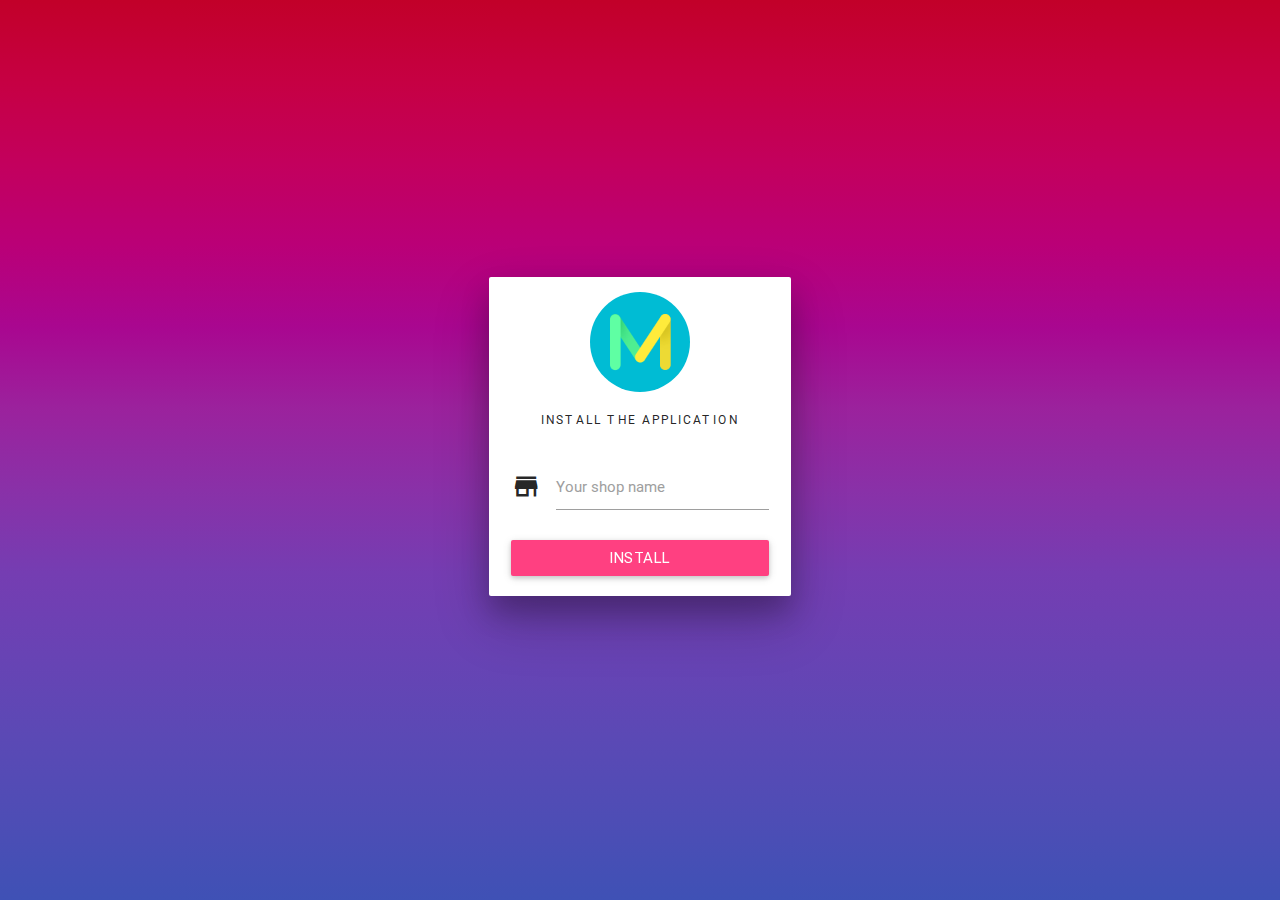
==== login.html @ 68bf6ba7 "Login page added! ✔" ====
<!DOCTYPE html>
<html lang="en">
  <!--
    ================================================================================
    	Item Name: Materialize - Material Design Admin Template
    	Version: 3.0
    	Author: GeeksLabs
    	Author URL: http://www.themeforest.net/user/geekslabs
    ================================================================================
  -->

  <head>
    <meta http-equiv="Content-Type" content="text/html; charset=UTF-8" />
    <meta
      name="viewport"
      content="width=device-width, initial-scale=1, maximum-scale=1.0, user-scalable=no"
    />
    <meta http-equiv="X-UA-Compatible" content="IE=edge" />
    <meta name="msapplication-tap-highlight" content="no" />
    <meta
      name="description"
      content="Materialize is a Material Design Admin Template,It's modern, responsive and based on Material Design by Google. "
    />
    <meta
      name="keywords"
      content="materialize, admin template, dashboard template, flat admin template, responsive admin template,"
    />
    <title>Login Page | Materialize - Material Design Admin Template</title>

    <!-- Favicons -->
    <link rel="icon" href="images/favicon/favicon-32x32.png" sizes="32x32" />
    <!-- Favicons -->
    <link
      rel="apple-touch-icon-precomposed"
      href="images/favicon/apple-touch-icon-152x152.png"
    />
    <!-- For iPhone -->
    <meta name="msapplication-TileColor" content="#00bcd4" />
    <meta
      name="msapplication-TileImage"
      content="images/favicon/mstile-144x144.png"
    />
    <!-- For Windows Phone -->

    <!-- CORE CSS -->

    <link
      href="css/materialize.min.css"
      type="text/css"
      rel="stylesheet"
      media="screen,projection"
    />
    <link
      href="css/style.min.css"
      type="text/css"
      rel="stylesheet"
      media="screen,projection"
    />
    <!-- Custome CSS -->
    <link
      href="css/custom/custom-style.css"
      type="text/css"
      rel="stylesheet"
      media="screen,projection"
    />
    <link
      href="css/layouts/page-center.css"
      type="text/css"
      rel="stylesheet"
      media="screen,projection"
    />

    <!-- INCLUDED PLUGIN CSS ON THIS PAGE -->
    <link
      href="js/plugins/prism/prism.css"
      type="text/css"
      rel="stylesheet"
      media="screen,projection"
    />
    <link
      href="js/plugins/perfect-scrollbar/perfect-scrollbar.css"
      type="text/css"
      rel="stylesheet"
      media="screen,projection"
    />
  </head>

  <body id="login" class="">
    <!-- Start Page Loading -->
    <div id="loader-wrapper">
      <div id="loader"></div>
      <div class="loader-section section-left"></div>
      <div class="loader-section section-right"></div>
    </div>
    <!-- End Page Loading -->

    <div id="login-page" class="row">
      <div class="col s12 z-depth-4 card-panel">
        <form class="login-form">
          <div class="row">
            <div class="input-field col s12 center">
              <img
                src="images/login-logo.png"
                alt=""
                class="circle responsive-img valign profile-image-login"
              />
              <p class="center login-form-text">Install the application</p>
            </div>
          </div>
          <div class="row margin">
            <div class="input-field col s12">
              <i class="mdi-action-store prefix"></i>
              <input id="username" type="text" />
              <label for="username" class="center-align">Your shop name</label>
            </div>
          </div>

          <div class="row">
            <div class="input-field col s12">
              <a href="index.html" class="btn waves-effect waves-light col s12"
                >Install</a
              >
            </div>
          </div>
        </form>
      </div>
    </div>

    <!--
      ================================================
      Scripts
      ================================================
    -->

    <!-- jQuery Library -->
    <script
      type="text/javascript"
      src="js/plugins/jquery-1.11.2.min.js"
    ></script>
    <!-- materialize js -->
    <script type="text/javascript" src="js/materialize.min.js"></script>
    <!-- prism -->
    <script type="text/javascript" src="js/plugins/prism/prism.js"></script>
    <!-- scrollbar -->
    <script
      type="text/javascript"
      src="js/plugins/perfect-scrollbar/perfect-scrollbar.min.js"
    ></script>

    <!-- plugins.js - Some Specific JS codes for Plugin Settings -->
    <script type="text/javascript" src="js/plugins.min.js"></script>
    <!-- custom-script.js - Add your own theme custom JS -->
    <script type="text/javascript" src="js/custom-script.js"></script>
  </body>
</html>
---- css/style.min.css ----
body{background-color:#f9f9f9}#main{padding-left:240px}footer{padding-left:240px}footer.page-footer{padding-top:0px}select{background-color:transparent;width:100%;padding:5px;border:none;border-radius:2px;height:3rem;border-bottom:1px solid #9e9e9e}#sidenav-overlay{background-color:transparent}.container{padding:0 0.5rem;margin:0 auto;max-width:100% !important;width:98%}#left-sidebar-nav{position:fixed;width:100px;left:180px;z-index:999;height:auto}#left-sidebar-nav span.badge.new{line-height:20px;margin-top:11px}#content .header-search-wrapper{width:100%;margin:0 auto;height:40px;display:inline-block;position:relative}#content .container .row{margin-bottom:0}@media only screen and (min-width: 601px){.container{width:98%}}@media only screen and (min-width: 993px){.container{width:98%}}@media only screen and (max-width: 993px){#main{padding-left:0}footer{padding-left:0}}.ps-scrollbar-x-rail{z-index:9999}.ps-scrollbar-y-rail{z-index:9999}.small{font-size:1.0rem;margin:0;padding:0}.medium-small{font-size:0.9rem;margin:0;padding:0}.ultra-small{font-size:0.8rem;margin:0;padding:0}small{font-size:0.8rem}.strong{font-weight:600}h4.header{line-height:2.508rem;margin:1.14rem 0 0.912rem 0;font-size:1.4rem;font-weight:400;text-transform:uppercase}h4.header2{font-size:1.1rem;font-weight:400;text-transform:uppercase}p.title{font-size:1.3rem}p.header{font-size:1rem;font-weight:500;text-transform:uppercase}li.li-hover:hover{background:transparent !important}li.search-out:hover{background:transparent}li.mobile:before{background:#f7464a}li.kitchen:before{background:#46bfbd}li.home:before{background:#fdb45c}.more-text{padding:5px 20px;font-weight:500;letter-spacing:1px;text-transform:uppercase}.valign-demo{height:400px;background-color:#ddd}.margin{margin:0 !important}#loader-wrapper{position:fixed;top:0;left:0;width:100%;height:100%;z-index:1000}#loader-wrapper .loader-section{position:fixed;top:0;width:51%;height:100%;background:#eceff1;z-index:1000;-webkit-transform:translateX(0);-ms-transform:translateX(0);transform:translateX(0)}#loader-wrapper .loader-section.section-left{left:0}#loader-wrapper .loader-section.section-right{right:0}#loader{display:block;position:relative;left:50%;top:50%;width:150px;height:150px;margin:-75px 0 0 -75px;border-radius:50%;border:3px solid transparent;border-top-color:#3498db;-webkit-animation:spin 2s linear infinite;animation:spin 2s linear infinite;z-index:1001}#loader:before{content:"";position:absolute;top:5px;left:5px;right:5px;bottom:5px;border-radius:50%;border:3px solid transparent;border-top-color:#e74c3c;-webkit-animation:spin 3s linear infinite;animation:spin 3s linear infinite}#loader:after{content:"";position:absolute;top:15px;left:15px;right:15px;bottom:15px;border-radius:50%;border:3px solid transparent;border-top-color:#f9c922;-webkit-animation:spin 1.5s linear infinite;animation:spin 1.5s linear infinite}#loader-logo{display:block;position:absolute;left:48%;top:46%;background:url("../images/user-bg-2.jpg") no-repeat center center;z-index:1001}@-webkit-keyframes spin{0%{-webkit-transform:rotate(0deg);-ms-transform:rotate(0deg);transform:rotate(0deg)}100%{-webkit-transform:rotate(360deg);-ms-transform:rotate(360deg);transform:rotate(360deg)}}@keyframes spin{0%{-webkit-transform:rotate(0deg);-ms-transform:rotate(0deg);transform:rotate(0deg)}100%{-webkit-transform:rotate(360deg);-ms-transform:rotate(360deg);transform:rotate(360deg)}}.loaded #loader-wrapper{visibility:hidden;-webkit-transform:translateY(-100%);-ms-transform:translateY(-100%);transform:translateY(-100%);-webkit-transition:all 0.3s 1s ease-out;transition:all 0.3s 1s ease-out}.loaded #loader-wrapper .loader-section.section-left{-webkit-transform:translateX(-100%);-ms-transform:translateX(-100%);transform:translateX(-100%);-webkit-transition:all 0.7s 0.3s cubic-bezier(0.645, 0.045, 0.355, 1);transition:all 0.7s 0.3s cubic-bezier(0.645, 0.045, 0.355, 1)}.loaded #loader-wrapper .loader-section.section-right{-webkit-transform:translateX(100%);-ms-transform:translateX(100%);transform:translateX(100%);-webkit-transition:all 0.7s 0.3s cubic-bezier(0.645, 0.045, 0.355, 1);transition:all 0.7s 0.3s cubic-bezier(0.645, 0.045, 0.355, 1)}.loaded #loader{opacity:0;-webkit-transition:all 0.3s ease-out;transition:all 0.3s ease-out}.progress{background-color:rgba(255,64,129,0.22)}.no-js #loader-wrapper{display:none}h1.logo-wrapper{margin:0}h1 span.logo-text{display:none}.menu-sidebar-collapse{margin:0 10px}.menu-sidebar-collapse i{line-height:36px !important}header .brand-logo{margin:1px 0;padding:14px 20px}header .brand-logo img{width:172px}@media only screen and (max-width: 992px){nav .nav-wrapper{text-align:center}nav .nav-wrapper a.page-title{font-size:36px}ul.side-nav.leftside-navigation{top:56px}}.header-search-wrapper{margin:10px auto 0 240px;width:calc(100% - 600px);height:40px;display:inline-block;position:relative}.header-search-wrapper i{position:absolute;font-size:24px;top:6px;left:24px;line-height:32px !important;-webkit-transition:color 200ms ease;transition:color 200ms ease}input.header-search-input{display:block;padding:8px 8px 8px 72px;width:100%;background:rgba(255,255,255,0.3);height:24px;-webkit-transition:all 200ms ease;transition:all 200ms ease;border:none;font-size:16px;appearance:textfield;font-weight:400;outline:none;border-radius:3px}input.header-search-input:hover{background:rgba(255,255,255,0.5)}input.header-search-input:focus{color:#333;background:#fff;border-bottom:none !important;box-shadow:none !important}.header-search-wrapper-focus i{color:#444}.header-search-input::-webkit-input-placeholder{color:#fff;font-size:16px;font-weight:400}.header-search-input::-moz-placeholder{color:#fff;font-size:16px;font-weight:400}.header-search-input:-ms-input-placeholder{color:#fff;font-size:16px;font-weight:400}.header-search-input:focus::-webkit-input-placeholder{color:#333;font-size:16px;font-weight:400}.header-search-input:focus::-moz-placeholder{color:#333;font-size:16px;font-weight:400}.header-search-input:focus::placeholder{color:#333;font-size:16px;font-weight:400}.header-search-input:focus:-ms-input-placeholder{color:#333;font-size:16px;font-weight:400}.header-search-input::placeholder{color:#fff;font-size:16px;font-weight:400}.search-out{display:none}.search-out input[type=text]:focus:not([readonly]){border-bottom:1px solid #fff !important;box-shadow:none}.search-out-text{border-bottom:1px solid #fff !important}.translation-button img{position:relative;top:12px}#translation-dropdown .language-select{position:relative;top:-9px}.notification-badge{position:relative;right:5px;top:-20px;color:#ffffff;background-color:#FF4081;margin:0 -.8em;border-radius:50%;padding:4px 5px}#notifications-dropdown h5{font-size:1rem;text-transform:capitalize;font-weight:500}#notifications-dropdown li{padding:10px;font-size:1rem}#notifications-dropdown li>a{padding:0;font-size:1rem;font-weight:300}#notifications-dropdown li>a>i{display:inline-block;font-size:1.2rem;position:relative;top:4px}#notifications-dropdown li>time{font-size:0.8rem;font-weight:400}#notifications-dropdown li.divider{padding:0}nav.top-nav{height:122px;-webkit-box-shadow:none;-moz-box-shadow:none;box-shadow:none}nav.top-nav a.page-title{line-height:122px;font-size:48px}nav ul li.no-hover:hover{background:none}.side-nav a{line-height:42px;height:42px}.side-nav.leftside-navigation .collapsible-body li.active{background-color:rgba(0,0,0,0.04)}.side-nav.fixed.leftside-navigation .collapsible-body li.active{background-color:rgba(0,0,0,0.04)}.side-nav .collapsible-body li a{margin:0 1rem 0 3rem}ul.side-nav.leftside-navigation{top:64px;overflow:hidden}ul.side-nav.leftside-navigation hr{display:block;height:1px;border:0;border-top:1px solid #e0e0e0;margin:1em 0;padding:0}ul.side-nav.leftside-navigation li{line-height:44px}ul.side-nav.leftside-navigation li:hover{background-color:rgba(0,0,0,0.04)}ul.side-nav.leftside-navigation li.active{background-color:rgba(0,0,0,0.04)}ul.side-nav.leftside-navigation li a{font-size:14px;font-weight:400}ul.side-nav.leftside-navigation li.user-details{background:url("../images/user-bg.jpg") no-repeat center center;-webkit-background-size:cover;-moz-background-size:cover;-o-background-size:cover;background-size:cover;margin-bottom:15px;padding:15px 0 0 15px}ul.side-nav.leftside-navigation li.user-details #profile-dropdown a{padding:8px 15px}ul.side-nav.leftside-navigation .profile-btn{margin:0;text-transform:capitalize;padding:0;text-shadow:1px 1px 1px #444;font-size:15px}ul.side-nav.leftside-navigation ul.collapsible-accordion{background-color:#fff}ul.side-nav li{padding:0}ul.side-nav .collapsible-header{margin:0}#slide-out li a i{line-height:inherit;width:2rem;font-size:1.6rem;display:block;float:left;text-align:center;margin-right:1rem}#slide-out ul.side-nav li{padding:0 !important}.caption{font-size:1.25rem;font-weight:300;margin-bottom:30px}.caption-uppercase{font-size:1.25rem;font-weight:300;margin-bottom:30px;text-transform:uppercase}.sidebar-collapse{position:absolute;left:-170px;top:-45px}.user-task,.user-time{margin:0;font-size:13px;color:#fff}.user-roal{color:#fff;margin-top:-16px;font-size:13px;text-shadow:1px 1px 1px #444}.user-details .row{margin:0}.bold>a{font-weight:bold}.rightside-navigation{overflow:hidden}#right-search .input-field{margin-top:0}#chat-out .collapsible-header{background-color:transparent;border:none;line-height:45px;height:45px;font-weight:400}#chat-out .collapsible-header:after{color:#fff}#chat-out .chat-out-list{padding:5px;margin:0;border-bottom:1px solid #e0e0e0}#chat-out .favorite-associate-list .circle{-moz-border-radius:50px;-webkit-border-radius:50px;border-radius:50px;border:2px solid #999;padding:3px;display:block}#chat-out .favorite-associate-list .online-user{border:2px solid #00e676}#chat-out .favorite-associate-list p{padding:0}#chat-out .favorite-associate-list p.place{font-size:0.8rem}#chat-out .recent-activity-list-icon{margin-top:8px;font-size:2rem}#chat-out .recent-activity-list-text a{font-size:0.8rem;padding:0;font-weight:600}#chat-out .recent-activity-list-text p{font-size:0.9rem;padding:0}.chat-close-collapse{padding:5px 15px 0 0}#breadcrumbs-wrapper{background:#f3f3f3}h5.breadcrumbs-header{font-size:1.64rem;line-height:1.804rem;margin:1.5rem 0 0 0}.breadcrumbs{padding:0;margin:15px 0;list-style:none}.breadcrumbs>li{display:inline-block}.breadcrumbs>li+li:before{padding:0 5px;color:#ccc;content:"/\00a0"}.breadcrumbs .active{font-weight:normal;color:#999}.breadcrumbs-title{font-size:1.5rem;line-height:1.804rem;margin:18px 0 0}.breadcrumbs-nav{margin:8px 0 9px}.breadcrumb:before{content:"\e7c3";font-family:"Material-Design-Icons"}.jsgrid-edit-row input[type="checkbox"],.jsgrid-insert-row input[type="checkbox"],.jsgrid-filter-row input[type="checkbox"],.jsgrid-alt-row input[type="checkbox"],.jsgrid-row input[type="checkbox"],.config-panel input[type=checkbox]{position:relative !important;left:0 !important;visibility:visible !important}.jsgrid-grid-body{height:auto !important}.jsgrid-edit-row select{display:block !important}.jsgrid-insert-row select{display:block !important}.jsgrid-insert-row .select-wrapper .caret{display:none !important}.jsgrid-insert-row .select-wrapper .select-dropdown{display:none !important}#jsGrid-sorting{height:500px !important;overflow:scroll !important}#jsGrid-page{height:500px !important;overflow:scroll !important}#jsGrid-custom-row{height:500px !important;overflow:scroll !important}#card-stats .card-content{text-align:center}#card-stats .card-stats-title{font-size:1.2rem}#card-stats .card-stats-title i{font-size:1.2rem}#card-stats .card-stats-compare{font-size:1.0rem}#card-stats .card-stats-compare i{position:relative;top:5px}#card-stats .card-stats-number{font-size:1.8rem;line-height:2.0rem;margin:0.2rem 0 0.2rem 0;font-weight:500}#card-stats .card .card-content{padding:10px 14px}#card-stats .card .card-action{padding:10px 14px}#card-alert i{font-size:20px;position:relative;top:2px}#card-alert .alert-circle{display:inline-block;width:40px;white-space:nowrap;border-radius:1000px;vertical-align:bottom;position:relative;top:-5px;left:-2px}#card-alert .single-alert{line-height:42px}#card-alert button{background:none;border:none;position:absolute;top:15px;right:10px;font-size:20px;color:#fff}#card-alert .card .card-content{padding:20px 40px 20px 20px}#card-alert .card-action i{top:0;margin:0}#work-collections .collection-header{font-size:1.14rem;font-weight:500}#work-collections p.collections-title{font-size:1.0rem;padding:0;margin:0;font-weight:500}#work-collections p.collections-content{font-size:0.9rem;padding:0;margin:0;font-weight:400}#work-collections .collection-item.avatar{height:auto;padding-top:22px}#flight-card .flight-card-title{margin:0;font-weight:300;color:#fff}#flight-card .flight-card-date{font-size:1.0rem;margin:0;color:#fff}#flight-card .flight-state{padding-bottom:15px}#flight-card .flight-state-two{border-left:1px dashed #9e9e9e}#flight-card .flight-icon{font-size:2.2rem;display:block;-webkit-transform:rotate(90deg);-moz-transform:rotate(90deg);-ms-transform:rotate(90deg);-o-transform:rotate(90deg)}#flight-card .card-content-bg{background:url("../images/sample-1.jpg") no-repeat center center;-webkit-background-size:cover;-moz-background-size:cover;-o-background-size:cover;background-size:cover}#flight-card .card-content{background:rgba(0,0,0,0.25)}#flight-card .flight-state-wrapper{margin:0 0 100px 0 !important}#flight-card .card-header .card-title{padding:20px}#task-card label{display:block;color:rgba(0,0,0,0.87);height:auto}#task-card .task-card-title{margin:0;color:#fff;font-weight:300}#task-card .task-card-date{font-size:1.0rem;margin:0;color:#fff}#task-card .collection-header{padding:20px}#task-card .task-add{position:absolute;right:10px;top:76px}#task-card .task-cat{padding:2px 4px;color:#fff;margin-left:37px;font-weight:300;font-size:0.8rem;-webkit-border-radius:2px;-moz-border-radius:2px;border-radius:2px;background-clip:padding-box}.task-cat{padding:2px 4px;color:#fff;font-weight:300;font-size:0.8rem;-webkit-border-radius:2px;-moz-border-radius:2px;border-radius:2px;background-clip:padding-box}.collection .collection-item.avatar i.circle{font-size:28px}#profile-card .card-image{height:150px}#profile-card .card-profile-image{width:70px;position:absolute;top:110px;z-index:1;cursor:pointer}#profile-card .btn-move-up{position:relative;top:-40px;right:-18px;margin-right:10px !important}#profile-card .card-content p{font-size:1.2rem;margin:10px 0 12px}.card-move-up .move-up{padding:20px}#chart-dashboard{padding-top:12px}#chart-dashboard .card{overflow:hidden}#chart-dashboard .card .card-content{padding:10px 14px}.sample-chart-wrapper{width:100%}.chart-title{font-size:1.6rem;font-weight:300}.chart-revenue{float:right;text-align:center;padding:8px;border-radius:3px}.chart-revenue .chart-revenue-total{font-size:0.9rem;margin:0}.chart-revenue .chart-revenue-per{font-size:0.8rem;margin:0}.chart-revenue .chart-revenue-per i{position:relative;top:5px}.chart-revenue-switch{padding-top:28px;padding-right:10px;color:#fff;text-align:right}.doughnut-chart-status{position:relative;top:-75px;left:0;font-size:16px;font-weight:500;height:0;text-align:center}.doughnut-chart-status p{margin-top:-5px}.doughnut-chart-legend li{padding:2px 0;font-size:0.9rem}.doughnut-chart-legend li:before{content:"";width:8px;height:8px;display:block;float:left;margin-top:6px;margin-right:4px}a.button-collapse.top-nav{position:absolute;left:7.5%;top:0;float:none;margin-left:1.5rem;color:#fff;font-size:32px;z-index:2}.trending-bar-chart-wrapper{width:100%}.btn-move-up{position:relative;top:-28px;right:-18px;margin-right:10px !important}.flotchart-placeholder{width:100%;height:300px;font-size:13px;line-height:1.2em}#flotchart table{position:absolute;top:13px;right:17px;font-size:smaller;color:#545454;width:100px}#flotchart td{padding:5px}th{padding:5px}.xchart-placeholder{width:90%;height:300px}.jqstooltip{border:none !important;box-sizing:content-box}.tooltip-class{overflow:hidden;color:#fff;height:20px;width:30px}#ct2-chart .ct-series.ct-series-a .ct-area{fill:#00bcd4}#ct2-chart .ct-series.ct-series-a .ct-point{stroke:#00bcd4}#ct2-chart .ct-series.ct-series-a .ct-line{stroke:#54e2f4}.socialbox .logo{color:#fff;font-size:28px;left:20px;bottom:20px;position:absolute}.socialbox .info{color:#fff;margin:0;position:absolute;right:20px;bottom:20px;font-size:15px;padding:0}@media only screen and (min-device-width: 320px) and (max-device-width: 480px){.doughnut-chart-status{display:none}}@media only screen and (min-device-width: 768px) and (max-device-width: 1024px){.doughnut-chart-status{display:none}#card-stats .card-stats-compare{font-size:0.8rem}}#full-calendar{padding-top:30px}#calendar h2{font-size:1.5rem;text-transform:uppercase;line-height:35px}#calendar .fc-day-header{text-transform:uppercase;font-weight:400}#external-events{padding-top:50px}#external-events .fc-event{color:#fff;text-decoration:none;padding:5px;margin-bottom:10px;cursor:all-scroll;border:none}.fc button{background:#fff}.fc td{border-width:0 !important}.fc th{border-width:0 !important}.fc-state-active{color:#ff4081 !important}.fc-state-down{color:#ff4081 !important}.dynamic-color .red,.dynamic-color .pink,.dynamic-color .purple,.dynamic-color .deep-purple,.dynamic-color .indigo,.dynamic-color .blue,.dynamic-color .light-blue,.dynamic-color .cyan,.dynamic-color .teal,.dynamic-color .green,.dynamic-color .light-green,.dynamic-color .lime,.dynamic-color .yellow,.dynamic-color .amber,.dynamic-color .orange,.dynamic-color .deep-orange,.dynamic-color .brown,.dynamic-color .grey,.dynamic-color .blue-grey{height:55px;width:100%;padding:0 15px;line-height:55px;font-weight:500;font-size:12px;display:block;-webkit-box-sizing:border-box;-moz-box-sizing:border-box;box-sizing:border-box}.dynamic-color .col{margin-bottom:55px}tr.group{background-color:#ddd !important}tr.group:hover{background-color:#ddd !important}@media only screen and (max-width: 1024px){tfoot{display:none}}#site-layout-example-left{background-color:#90a4ae;height:300px}#site-layout-example-right{background-color:#26a69a;height:300px}#site-layout-example-top{background-color:#e57373;height:50px}.flat-text-header{height:35px;width:80%;background-color:rgba(255,255,255,0.15);display:block;margin:27px auto}.flat-text{height:25px;width:80%;background-color:rgba(0,0,0,0.15);display:block;margin:27px auto}.flat-text.small{width:25%;height:25px;background-color:rgba(0,0,0,0.15)}.flat-text.full-width{width:100%}.col.grid-example{border:1px solid #eee;margin:7px 0;text-align:center;line-height:50px;font-size:28px;background-color:tomato;color:#fff;padding:0}.col.grid-example span{font-weight:200;line-height:50px}.waves-color-demo .collection-item{height:57px;line-height:57px}.browser-window{text-align:left;width:100%;height:auto;display:inline-block;-webkit-border-radius:5px 5px 2px 2px;-moz-border-radius:5px 5px 2px 2px;border-radius:5px 5px 2px 2px;background-clip:padding-box;background-color:transparent;margin:20px 0;overflow:hidden}.browser-window .top-bar{height:30px;-webkit-border-radius:5px 5px 0 0;-moz-border-radius:5px 5px 0 0;border-radius:5px 5px 0 0;background-clip:padding-box;border-top:thin solid #eaeae9;border-bottom:thin solid #ddd;background:linear-gradient(#e7e7e6, #e0e0e0)}.browser-window .circle{height:10px;width:10px;display:inline-block;border-radius:50%;-webkit-border-radius:50%;-moz-border-radius:50%;background-color:#fff;margin-right:1px}.browser-window .circles{margin:5px 12px}.browser-window .content{margin:0;width:100%;display:inline-block;border-radius:0 0 5px 5px;background-color:#fafafa}.browser-window .row{margin:0}#close-circle{background-color:#ff5c5a}#minimize-circle{background-color:#fdb45c}#maximize-circle{background-color:#1bc656}.clear{clear:both}.promo i{color:#ee6e73;font-size:6rem;display:block}.promo-caption{font-size:1.7rem;font-weight:500;margin-top:5px;margin-bottom:0}.shadow-demo{background-color:#26a69a;width:100px;height:100px;margin:20px auto}.collapsible-header{font-weight:500}.collapsible-header:after{font-family:"Material-Design-Icons";content:"\e7c3";float:right;color:#9e9e9e;font-size:18px}.collapsible-header.active:after{content:"\e7c1"}#input-select .input-field label{position:absolute;top:-14px;font-size:0.8rem}.icon-demo{line-height:50px}.icon-container i{font-size:3em;display:block;margin-bottom:10px}.icon-container .icon-preview{height:120px;text-align:center}.icon-holder{display:block;text-align:center;width:150px;height:115px;float:left;margin:0 0 15px 0}.icon-holder p{margin:0}.text-long-shadow{text-shadow:#1d7d74 1px 1px,#1d7d74 2px 2px,#1d7d74 3px 3px,#1d7d74 4px 4px,#1d7d74 5px 5px,#1d7d74 6px 6px,#1d7d74 7px 7px,#1d7d74 8px 8px,#1d7d74 9px 9px,#1d7d74 10px 10px,#1d7d74 11px 11px,#1d7d74 12px 12px,#1d7d74 13px 13px,#1d7d74 14px 14px,#1d7d74 15px 15px,#1d7d74 16px 16px,#1d7d74 17px 17px,#1d7d74 18px 18px,#1d7d74 19px 19px,#1d7d74 20px 20px,#1d7d74 21px 21px,#208b81 22px 22px,#208b81 23px 23px,#208b81 24px 24px,#208b81 25px 25px,#208b81 26px 26px,#208b81 27px 27px,#208b81 28px 28px,#208b81 29px 29px,#208b81 30px 30px,#26a69a 31px 31px,#26a69a 32px 32px,#26a69a 33px 33px,#26a69a 34px 34px,#26a69a 35px 35px,#26a69a 36px 36px,#26a69a 37px 37px;background-color:#26a69a;width:100%;font-size:10rem;color:#fff !important;text-align:center;padding:20px 0 !important}.login-form{width:280px}.login-form-text{text-transform:uppercase;letter-spacing:2px;font-size:0.8rem}.profile-image-login{width:100px;height:100px !important}.login-text{margin-top:-6px;margin-left:-6px !important}#mail-app hr{display:block;height:1px;border:0;border-top:1px solid #e0e0e0;margin:1em 0;padding:0}#mail-app #email-sidebar{margin-top:0}#mail-app #email-list{margin-top:0}#mail-app #email-details{margin-top:0}#mail-app .modal .modal-content{padding:0}.email-unread .email-title{font-weight:500}#email-sidebar{min-height:650px}#email-sidebar li{padding:10px 0;text-align:center}#email-sidebar li i{padding:12px;color:#272727}#email-sidebar li i.active{background:#ddd;border-radius:2px;-webkit-border-radius:2px;-moz-border-radius:2px}#email-sidebar li i:hover{background:#ddd;border-radius:2px;-webkit-border-radius:2px;-moz-border-radius:2px}#email-list{padding:0}#email-list .collection{margin:0}#email-list .collection .collection-item.avatar{height:auto;padding-left:72px;position:relative}#email-list .collection .collection-item.avatar .secondary-content{position:absolute;top:10px;right:-4px}#email-list .collection .collection-item.avatar .secondary-content.email-time{right:8px}#email-list .collection .collection-item.avatar .icon{position:absolute;width:42px;height:42px;overflow:hidden;left:15px;display:inline-block;text-align:center;vertical-align:middle;top:20px}#email-list .collection .collection-item.avatar .circle{position:absolute;width:42px;height:42px;overflow:hidden;left:15px;display:inline-block;vertical-align:middle;text-align:center;font-size:1.5rem;color:#fff;font-weight:300;padding:10px}#email-list .collection .collection-item.avatar img.circle{padding:0}#email-list .collection .collection-item:hover{background:#e1f5fe;cursor:pointer}#email-list .collection .collection-item.selected{background:#e1f5fe;border-left:4px solid #29b6f6}#email-list .attach-file{-ms-transform:rotate(90deg);-webkit-transform:rotate(90deg);transform:rotate(90deg);color:#9e9e9e;font-size:1.1rem}#email-details{padding:15px}#email-details .email-subject{font-size:1.2rem}#email-details .email-subject i{font-size:2.2rem}#email-details .email-tag{padding:3px;font-size:0.9rem}#email-details .collection{border:none}#email-details .collection .collection-item.avatar{height:auto;padding-left:72px;position:relative}#email-details .collection .collection-item.avatar .icon{position:absolute;width:42px;height:42px;overflow:hidden;left:15px;display:inline-block;vertical-align:middle;top:20px}#email-details .collection .collection-item.avatar .circle{position:absolute;width:42px;height:42px;overflow:hidden;left:15px;display:inline-block;vertical-align:middle;text-align:center;font-size:1.5rem;color:#fff;font-weight:300;padding:10px}#email-details .collection .collection-item.avatar img.circle{padding:0}#email-details .collection .collection-item.selected{background:#e1f5fe;border-left:4px solid #29b6f6}#email-details .email-actions{padding-top:25px}#email-details .email-actions a{color:#757575;padding:5px}.email-reply{padding-top:20px}.email-reply a{color:#757575}.email-reply a i{font-size:2rem}.email-reply p{color:#757575;margin:0}.model-email-content{padding:24px}.blog-card .card .card-content .card-title,.blog-card .card .card-reveal .card-title{font-size:1.2rem;line-height:1.6rem;font-weight:400}.blog-card .card{margin:0}.blog-card .card .card-content{padding:5px 10px}.blog-card ul.card-action-buttons{margin:-26px 10px 0 0;text-align:right}.blog-card ul.card-action-buttons li{display:inline-block;padding-left:5px}.blog .card .card-content .card-title,.blog .card .card-reveal .card-title{font-size:1.2rem;line-height:1.6rem;font-weight:400}.blog{width:20%;padding:10px}.blog .card{margin:0}.blog .card .card-content{padding:5px 10px}.blog ul.card-action-buttons{margin:-26px 10px 0 0;text-align:right}.blog ul.card-action-buttons li{display:inline-block;padding-left:5px}.blog-sizer{width:20%}.blog-post-content{padding-bottom:10px}@media screen and (max-width: 2200px){.blog-sizer{width:20%}.blog{width:20%}.doughnut-chart-status{top:-100px}.product-sizer{width:20%}.product{width:20%}.gallary-sizer{width:20%}.gallary-item img{width:20%}}@media screen and (max-width: 1800px){.blog-sizer{width:30%}.blog{width:30%}.product-sizer{width:30%}.product{width:30%}.gallary-sizer{width:30%}.gallary-item img{width:30%}}@media screen and (max-width: 1600px){.blog-sizer{width:33.33%}.doughnut-chart-status{top:-75px}.blog{width:33.33%}.product-sizer{width:25%}.product{width:25%}.gallary-sizer{width:25%}.gallary-item img{width:25%}}@media screen and (max-width: 1224px){.blog-sizer{width:33.33%}.doughnut-chart-status{top:-75px}.doughnut-chart-status{top:-100px}.blog{width:33.33%}.product-sizer{width:33.33%}.product{width:33.33%}.gallary-sizer{width:33.33%}.gallary-item img{width:33.33%}}@media screen and (max-width: 980px){.blog-sizer{width:50%}.blog{width:50%}.product-sizer{width:50%}.product{width:50%}.gallary-sizer{width:50%}.gallary-item img{width:50%}}@media screen and (max-width: 720px){.blog-sizer{width:50%}.blog{width:50%}.product-sizer{width:50%}.product{width:50%}.gallary-sizer{width:50%}.gallary-item img{width:50%}}@media screen and (max-width: 480px){.blog-sizer{width:100%}.blog{width:100%}.product-sizer{width:100%}.product{width:100%}.gallary-sizer{width:100%}.gallary-item img{width:100%}}#blog-post-full .card-title{text-shadow:1px 1px 4px #000;font-weight:300;font-size:2rem}#blog-post-full .blog-post-full-cat{padding:5px;margin:25px;right:0;left:inherit;font-size:15px;font-weight:500;letter-spacing:1px;text-transform:uppercase}#blog-post-full .blog-post-full-cat a{color:#fff;text-shadow:none}.invoice-table{padding-top:40px}.invoice-text{padding:18px 0}.invoice-icon i{font-size:2rem}.product-card .card .card-content .card-title,.product-card .card .card-reveal .card-title{font-size:1.1rem;line-height:1.6rem;font-weight:400}.product-card .card{margin:0}.product-card .card .card-content{padding:5px 10px}.product-card .card .btn-price{width:65px;height:65px;font-weight:600;font-size:1.0rem;line-height:65px;margin:10px;position:absolute;top:0;letter-spacing:0}.product-card ul.card-action-buttons{margin:-26px 10px 0 0;text-align:right}.product-card ul.card-action-buttons li{display:inline-block;padding-left:5px}.product .card .card-content .card-title,.product .card .card-reveal .card-title{font-size:1.1rem;line-height:1.6rem;font-weight:400}.product{width:20%;padding:10px}.product .card{margin:0}.product .card .card-content{padding:5px 10px}.product .card .btn-price{width:65px;height:65px;font-weight:600;font-size:1.0rem;line-height:65px;margin:10px;position:absolute;top:0;letter-spacing:0}.product ul.card-action-buttons{margin:-26px 10px 0 0;text-align:right}.product ul.card-action-buttons li{display:inline-block;padding-left:5px}.product-sizer{width:20%}.gallary-sizer{width:20%}.gallary-item img{width:20%}.slider .indicators{z-index:9999}.map-card .card .card-content .card-title,.map-card .card .card-reveal .card-title{font-size:1.2rem;line-height:1.6rem;font-weight:400}.map-card #map-canvas{width:100%;height:250px}.map-card .btn-move-up{top:-38px}#map-canvas{width:100%;height:250px}.plans-container .collection{border:none}.plans-container .collection .collection-item{border-bottom:none;text-align:center;font-size:1.07rem;line-height:1.6em}.plans-container .collection .collection-item:before{font-size:1.28rem;line-height:1.6em;color:#009315;speak:none;font-style:normal;font-weight:normal;font-variant:normal;text-transform:none;-webkit-font-smoothing:antialiased;content:"\e623";margin-right:10px}.plans-container .card .card-image{position:relative;width:100%}.plans-container .card .card-image .card-title{position:relative;font-size:1.28rem;line-height:1.6em;text-align:center;width:100%;padding:10px 15px;text-transform:uppercase;background:rgba(0,0,0,0.1)}.plans-container .card .card-image .price{position:relative;font-size:5rem;line-height:1.6em;color:#fff;font-weight:300;text-align:center}.plans-container .card .card-image .price sup{font-weight:100;font-size:1.42rem;line-height:1.6em;top:-35px}.plans-container .card .card-image .price sub{font-weight:100;font-size:1.42rem;line-height:1.6em;top:0}.plans-container .card .card-image .price-desc{text-align:center;color:#fff;padding-bottom:10px}.plans-container .card .card-content{padding:0}#profile-page-header .card-image{height:250px}#profile-page-header .card-profile-image{width:110px;position:absolute;top:190px;z-index:1;left:40px;cursor:pointer;margin:0}#profile-page-header .card-content{margin-top:-40px}#profile-page-header .card-content .card-title{margin-bottom:0}#profile-page-wall .profile-image-post{width:60px;margin:30px 10px}#profile-page-wall .tab-content{padding:10px}#profile-page-wall .share-icons{margin-top:10px}#profile-page-wall .share-icons i{padding:0 5px}#profile-page-wall .tab-profile .tab i{font-size:16px}#profile-page-wall-posts .profile-small{height:250px;overflow:hidden}#profile-page-wall-posts .profile-medium{height:350px;overflow:hidden}#profile-page-wall-posts .profile-large{height:450px;overflow:hidden}#profile-page-wall-posts .card-profile-title{font-size:16px;padding:20px;border-radius:0 0 2px 2px}#profile-page-wall-posts .card-action-share{padding:16px}.page-footer .container{padding:0 15px}#world-map-markers{height:300px}#polar-chart-holder{padding-top:20px}
---- css/custom/custom-style.css ----
/*================================================================================
	Item Name: Materialize - Material Design Admin Template
	Version: 3.0
	Author: GeeksLabs
	Author URL: http://www.themeforest.net/user/geekslabs
================================================================================

NOTE:
------
PLACE HERE YOUR OWN CSS CODES AND IF NEEDED, OVERRIDE THE STYLES FROM THE OTHER STYLESHEETS.
WE WILL RELEASE FUTURE UPDATES SO IN ORDER TO NOT OVERWRITE YOUR STYLES IT'S BETTER LIKE THIS.  */

/**** Collapsed menu ****/
.menu {
  background: white;
  overflow: hidden;
  transition: max-height, padding 150ms linear;
  max-height: 0;
  padding: 0;
  box-shadow: 0px 2px 8px #0002;
}
.collapsed {
  max-height: 500px;
  padding: 20px 34px;
  transition: max-height, padding 150ms linear;
}
#main {
  padding: 0;
}
.dashed {
  border: 5px dashed whitesmoke;
}
.tada {
  -webkit-animation-name: tada;
  animation-name: tada;
  animation-duration: 400ms;
  animation-delay: 1500ms;
  animation-iteration-count: 2;
  animation-timing-function: ease-in-out;
}
@keyframes tada {
  from {
    -webkit-transform: scale3d(1, 1, 1);
    transform: scale3d(1, 1, 1);
  }

  10%,
  20% {
    -webkit-transform: scale3d(0.9, 0.9, 0.9) rotate3d(0, 0, 1, -3deg);
    transform: scale3d(0.9, 0.9, 0.9) rotate3d(0, 0, 1, -3deg);
  }

  30%,
  50%,
  70%,
  90% {
    -webkit-transform: scale3d(1.1, 1.1, 1.1) rotate3d(0, 0, 1, 3deg);
    transform: scale3d(1.1, 1.1, 1.1) rotate3d(0, 0, 1, 3deg);
  }

  40%,
  60%,
  80% {
    -webkit-transform: scale3d(1.1, 1.1, 1.1) rotate3d(0, 0, 1, -3deg);
    transform: scale3d(1.1, 1.1, 1.1) rotate3d(0, 0, 1, -3deg);
  }

  to {
    -webkit-transform: scale3d(1, 1, 1);
    transform: scale3d(1, 1, 1);
  }
}

.gradient1 {
  background-image: linear-gradient(
    to bottom,
    #3f51b5,
    #1a75c8,
    #2b94d0,
    #5eb1d4,
    #94cbd8,
    #9fced4,
    #aad0d1,
    #b5d2d0,
    #98bfbd,
    #7aadaa,
    #5b9a98,
    #398886
  );
}
#login {
  background-image: linear-gradient(
    to top,
    #3f51b5,
    #4e4db5,
    #5b49b5,
    #6843b4,
    #753db2,
    #8931a8,
    #9b229d,
    #a90790,
    #ba0077,
    #c3005d,
    #c60043,
    #c20029
  );
}
---- css/layouts/page-center.css ----
html,
body {
    height: 100%;
}
html {
    display: table;
    margin: auto;
}
body {
    display: table-cell;
    vertical-align: middle;
}
---- js/plugins/prism/prism.css ----
/* http://prismjs.com/download.html?themes=prism&languages=[base64]&plugins=line-highlight+line-numbers+show-invisibles+autolinker+wpd+file-highlight+show-language+jsonp-highlight+highlight-keywords */
/**
 * prism.js default theme for JavaScript, CSS and HTML
 * Based on dabblet (http://dabblet.com)
 * @author Lea Verou
 */

code[class*="language-"],
pre[class*="language-"] {
	color: black;
	text-shadow: 0 1px white;
	font-family: Consolas, Monaco, 'Andale Mono', 'Ubuntu Mono', monospace;
	direction: ltr;
	text-align: left;
	white-space: pre;
	word-spacing: normal;
	word-break: normal;
	word-wrap: normal;
	line-height: 1.5;

	-moz-tab-size: 4;
	-o-tab-size: 4;
	tab-size: 4;

	-webkit-hyphens: none;
	-moz-hyphens: none;
	-ms-hyphens: none;
	hyphens: none;
}

pre[class*="language-"]::-moz-selection, pre[class*="language-"] ::-moz-selection,
code[class*="language-"]::-moz-selection, code[class*="language-"] ::-moz-selection {
	text-shadow: none;
	background: #b3d4fc;
}

pre[class*="language-"]::selection, pre[class*="language-"] ::selection,
code[class*="language-"]::selection, code[class*="language-"] ::selection {
	text-shadow: none;
	background: #b3d4fc;
}

@media print {
	code[class*="language-"],
	pre[class*="language-"] {
		text-shadow: none;
	}
}

/* Code blocks */
pre[class*="language-"] {
	padding: 1em;
	margin: .5em 0;
	overflow: auto;
}

:not(pre) > code[class*="language-"],
pre[class*="language-"] {
	background: #f5f2f0;
}

/* Inline code */
:not(pre) > code[class*="language-"] {
	padding: .1em;
	border-radius: .3em;
	white-space: normal;
}

.token.comment,
.token.prolog,
.token.doctype,
.token.cdata {
	color: slategray;
}

.token.punctuation {
	color: #999;
}

.namespace {
	opacity: .7;
}

.token.property,
.token.tag,
.token.boolean,
.token.number,
.token.constant,
.token.symbol,
.token.deleted {
	color: #905;
}

.token.selector,
.token.attr-name,
.token.string,
.token.char,
.token.builtin,
.token.inserted {
	color: #690;
}

.token.operator,
.token.entity,
.token.url,
.language-css .token.string,
.style .token.string {
	color: #a67f59;
	background: hsla(0, 0%, 100%, .5);
}

.token.atrule,
.token.attr-value,
.token.keyword {
	color: #07a;
}

.token.function {
	color: #DD4A68;
}

.token.regex,
.token.important,
.token.variable {
	color: #e90;
}

.token.important,
.token.bold {
	font-weight: bold;
}
.token.italic {
	font-style: italic;
}

.token.entity {
	cursor: help;
}

pre[data-line] {
	position: relative;
	padding: 1em 0 1em 3em;
}

.line-highlight {
	position: absolute;
	left: 0;
	right: 0;
	padding: inherit 0;
	margin-top: 1em; /* Same as .prism’s padding-top */

	background: hsla(24, 20%, 50%,.08);
	background: -moz-linear-gradient(left, hsla(24, 20%, 50%,.1) 70%, hsla(24, 20%, 50%,0));
	background: -webkit-linear-gradient(left, hsla(24, 20%, 50%,.1) 70%, hsla(24, 20%, 50%,0));
	background: -o-linear-gradient(left, hsla(24, 20%, 50%,.1) 70%, hsla(24, 20%, 50%,0));
	background: linear-gradient(left, hsla(24, 20%, 50%,.1) 70%, hsla(24, 20%, 50%,0));
	
	pointer-events: none;
	
	line-height: inherit;
	white-space: pre;
}

	.line-highlight:before,
	.line-highlight[data-end]:after {
		content: attr(data-start);
		position: absolute;
		top: .4em;
		left: .6em;
		min-width: 1em;
		padding: 0 .5em;
		background-color: hsla(24, 20%, 50%,.4);
		color: hsl(24, 20%, 95%);
		font: bold 65%/1.5 sans-serif;
		text-align: center;
		vertical-align: .3em;
		border-radius: 999px;
		text-shadow: none;
		box-shadow: 0 1px white;
	}
	
	.line-highlight[data-end]:after {
		content: attr(data-end);
		top: auto;
		bottom: .4em;
	}
pre.line-numbers {
	position: relative;
	padding-left: 3.8em;
	counter-reset: linenumber;
}

pre.line-numbers > code {
	position: relative;
}

.line-numbers .line-numbers-rows {
	position: absolute;
	pointer-events: none;
	top: 0;
	font-size: 100%;
	left: -3.8em;
	width: 3em; /* works for line-numbers below 1000 lines */
	letter-spacing: -1px;
	border-right: 1px solid #999;

	-webkit-user-select: none;
	-moz-user-select: none;
	-ms-user-select: none;
	user-select: none;

}

	.line-numbers-rows > span {
		pointer-events: none;
		display: block;
		counter-increment: linenumber;
	}

		.line-numbers-rows > span:before {
			content: counter(linenumber);
			color: #999;
			display: block;
			padding-right: 0.8em;
			text-align: right;
		}
.token.tab:not(:empty):before,
.token.cr:before,
.token.lf:before {
	color: hsl(24, 20%, 85%);
}

.token.tab:not(:empty):before {
    content: '\21E5';
}

.token.cr:before {
    content: '\240D';
}

.token.crlf:before {
    content: '\240D\240A';
}
.token.lf:before {
    content: '\240A';
}

.token a {
	color: inherit;
}
code[class*="language-"] a[href],
pre[class*="language-"] a[href] {
	cursor: help;
	text-decoration: none;
}

code[class*="language-"] a[href]:hover,
pre[class*="language-"] a[href]:hover {
	cursor: help;
	text-decoration: underline;
}
div.prism-show-language {
	position: relative;
}

div.prism-show-language > div.prism-show-language-label[data-language] {
	color: black;
	background-color: #CFCFCF;
	display: inline-block;
	position: absolute;
	bottom: auto;
	left: auto;
	top: 0;
	right: 0;
	width: auto;
	height: auto;
	font-size: 0.9em;
	border-radius: 0 0 0 5px;
	padding: 0 0.5em;
	text-shadow: none;
	z-index: 1;
	-webkit-box-shadow: none;
	-moz-box-shadow: none;
	box-shadow: none;
	-webkit-transform: none;
	-moz-transform: none;
	-ms-transform: none;
	-o-transform: none;
	transform: none;
}
---- js/plugins/perfect-scrollbar/perfect-scrollbar.css ----
.ps-container.ps-active-x > .ps-scrollbar-x-rail, .ps-container.ps-active-y > .ps-scrollbar-y-rail {
  display: block; }
.ps-container.ps-in-scrolling {
  pointer-events: none; }
  .ps-container.ps-in-scrolling > .ps-scrollbar-x-rail {
    background-color: rgba(10,10,10,0.3);
    opacity: 0.9;
    -ms-filter: "progid:DXImageTransform.Microsoft.Alpha(Opacity=90)";
    filter: alpha(opacity=90); }
    .ps-container.ps-in-scrolling > .ps-scrollbar-x-rail > .ps-scrollbar-x {
      background-color: rgba(130,130,138,0.9); }
  .ps-container.ps-in-scrolling > .ps-scrollbar-y-rail {
    background-color: rgba(10,10,10,0.3);
    opacity: 0.9;
    -ms-filter: "progid:DXImageTransform.Microsoft.Alpha(Opacity=90)";
    filter: alpha(opacity=90); }
    .ps-container.ps-in-scrolling > .ps-scrollbar-y-rail > .ps-scrollbar-y {
      background-color: rgba(130,130,138,0.9); }
.ps-container > .ps-scrollbar-x-rail {
  display: none;
  position: absolute;
  /* please don't change 'position' */
  -webkit-border-radius: 0px;
  -moz-border-radius: 0px;
  -ms-border-radius: 0px;
  border-radius: 0px;
  opacity: 0;
  -ms-filter: "progid:DXImageTransform.Microsoft.Alpha(Opacity=0)";
  filter: alpha(opacity=0);
  -webkit-transition: background-color 0.2s linear, opacity 0.2s linear;
  -moz-transition: background-color 0.2s linear, opacity 0.2s linear;
  -o-transition: background-color 0.2s linear, opacity 0.2s linear;
  transition: background-color 0.2s linear, opacity 0.2s linear;
  bottom: 3px;
  /* there must be 'bottom' for ps-scrollbar-x-rail */
  height: 5px; }
  .ps-container > .ps-scrollbar-x-rail > .ps-scrollbar-x {
    position: absolute;
    /* please don't change 'position' */
    background-color: rgba(130,130,138,1);
    -webkit-border-radius: 0px;
    -moz-border-radius: 0px;
    -ms-border-radius: 0px;
    border-radius: 0px;
    -webkit-transition: background-color 0.2s linear;
    -moz-transition: background-color 0.2s linear;
    -o-transition: background-color 0.2s linear;
    transition: background-color 0.2s linear;
    bottom: 0;
    /* there must be 'bottom' for ps-scrollbar-x */
    height: 5px; }
.ps-container > .ps-scrollbar-y-rail {
  display: none;
  position: absolute;
  /* please don't change 'position' */
  -webkit-border-radius: 0px;
  -moz-border-radius: 0px;
  -ms-border-radius: 0px;
  border-radius: 0px;
  opacity: 0;
  -ms-filter: "progid:DXImageTransform.Microsoft.Alpha(Opacity=0)";
  filter: alpha(opacity=0);
  -webkit-transition: background-color 0.2s linear, opacity 0.2s linear;
  -moz-transition: background-color 0.2s linear, opacity 0.2s linear;
  -o-transition: background-color 0.2s linear, opacity 0.2s linear;
  transition: background-color 0.2s linear, opacity 0.2s linear;
  right: 3px;
  /* there must be 'right' for ps-scrollbar-y-rail */
  width: 5px; }
  .ps-container > .ps-scrollbar-y-rail > .ps-scrollbar-y {
    position: absolute;
    /* please don't change 'position' */
    background-color: rgba(130,130,138,1);
    -webkit-border-radius: 0px;
    -moz-border-radius: 0px;
    -ms-border-radius: 0px;
    border-radius: 0px;
    -webkit-transition: background-color 0.2s linear;
    -moz-transition: background-color 0.2s linear;
    -o-transition: background-color 0.2s linear;
    transition: background-color 0.2s linear;
    right: 0;
    /* there must be 'right' for ps-scrollbar-y */
    width: 5px; }
.ps-container:hover.ps-in-scrolling {
  pointer-events: none; }
  .ps-container:hover.ps-in-scrolling > .ps-scrollbar-x-rail {
    background-color: rgba(10,10,10,0.3);
    opacity: 0.9;
    -ms-filter: "progid:DXImageTransform.Microsoft.Alpha(Opacity=90)";
    filter: alpha(opacity=90); }
    .ps-container:hover.ps-in-scrolling > .ps-scrollbar-x-rail > .ps-scrollbar-x {
      background-color: rgba(130,130,138,0.9); }
  .ps-container:hover.ps-in-scrolling > .ps-scrollbar-y-rail {
    background-color: rgba(10,10,10,0.3);
    opacity: 0.9;
    -ms-filter: "progid:DXImageTransform.Microsoft.Alpha(Opacity=90)";
    filter: alpha(opacity=90); }
    .ps-container:hover.ps-in-scrolling > .ps-scrollbar-y-rail > .ps-scrollbar-y {
      background-color: rgba(130,130,138,0.9); }
.ps-container:hover > .ps-scrollbar-x-rail, .ps-container:hover > .ps-scrollbar-y-rail {
  opacity: 0.6;
  -ms-filter: "progid:DXImageTransform.Microsoft.Alpha(Opacity=60)";
  filter: alpha(opacity=60); }
.ps-container:hover > .ps-scrollbar-x-rail:hover {
  background-color: rgba(10,10,10,0.3);
  opacity: 0.9;
  -ms-filter: "progid:DXImageTransform.Microsoft.Alpha(Opacity=90)";
  filter: alpha(opacity=90); }
  .ps-container:hover > .ps-scrollbar-x-rail:hover > .ps-scrollbar-x {
    background-color: rgba(130,130,138,0.9); }
.ps-container:hover > .ps-scrollbar-y-rail:hover {
  background-color: rgba(10,10,10,0.3);
  opacity: 0.9;
  -ms-filter: "progid:DXImageTransform.Microsoft.Alpha(Opacity=90)";
  filter: alpha(opacity=90); }
  .ps-container:hover > .ps-scrollbar-y-rail:hover > .ps-scrollbar-y {
    background-color: rgba(130,130,138,0.9); }
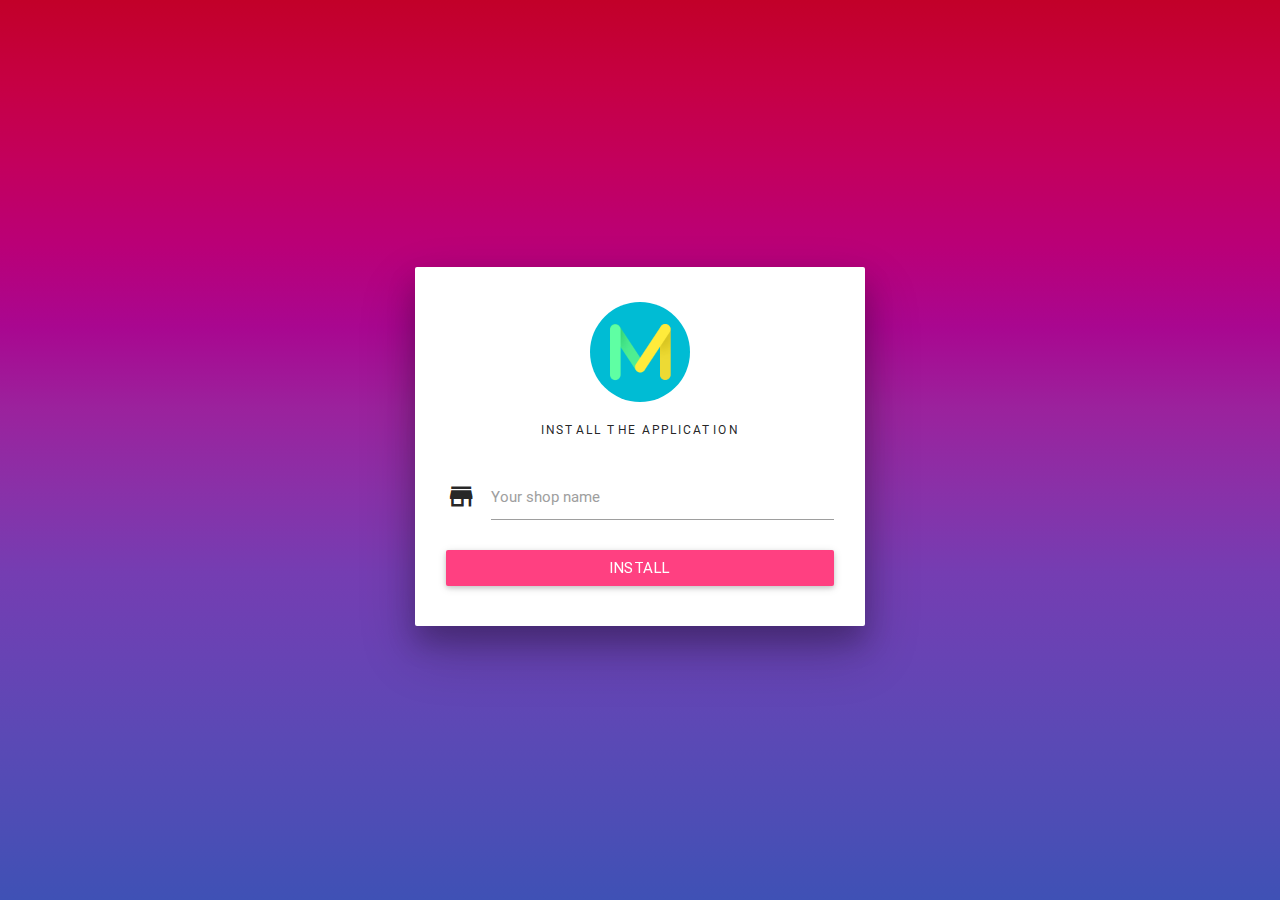
==== commit 97068fe2: "login page updated! campaigns page added ✔" ====
--- a/login.html
+++ b/login.html
@@ -94,9 +94,9 @@
     </div>
     <!-- End Page Loading -->
 
-    <div id="login-page" class="row">
-      <div class="col s12 z-depth-4 card-panel">
-        <form class="login-form">
+    <div id="login-page">
+      <div class="z-depth-4 card-panel">
+        <form>
           <div class="row">
             <div class="input-field col s12 center">
               <img
@@ -117,7 +117,7 @@
 
           <div class="row">
             <div class="input-field col s12">
-              <a href="index.html" class="btn waves-effect waves-light col s12"
+              <a href="index.html" class="btn waves-effect waves-light col s12 "
                 >Install</a
               >
             </div>
--- a/css/custom/custom-style.css
+++ b/css/custom/custom-style.css
@@ -73,19 +73,19 @@
 
 .gradient1 {
   background-image: linear-gradient(
-    to bottom,
+    to top,
     #3f51b5,
-    #1a75c8,
-    #2b94d0,
-    #5eb1d4,
-    #94cbd8,
-    #9fced4,
-    #aad0d1,
-    #b5d2d0,
-    #98bfbd,
-    #7aadaa,
-    #5b9a98,
-    #398886
+    #4e4db5,
+    #5b49b5,
+    #6843b4,
+    #753db2,
+    #8931a8,
+    #9b229d,
+    #a90790,
+    #ba0077,
+    #c3005d,
+    #c60043,
+    #c20029
   );
 }
 #login {
@@ -105,3 +105,17 @@
     #c20029
   );
 }
+/****Margin *****/
+.mb10 {
+  margin-bottom: 10px !important;
+}
+.mb15 {
+  margin-bottom: 15px !important;
+}
+.mb20 {
+  margin-bottom: 20px !important;
+}
+/******login page********/
+#login-page {
+  width: 450px;
+}
